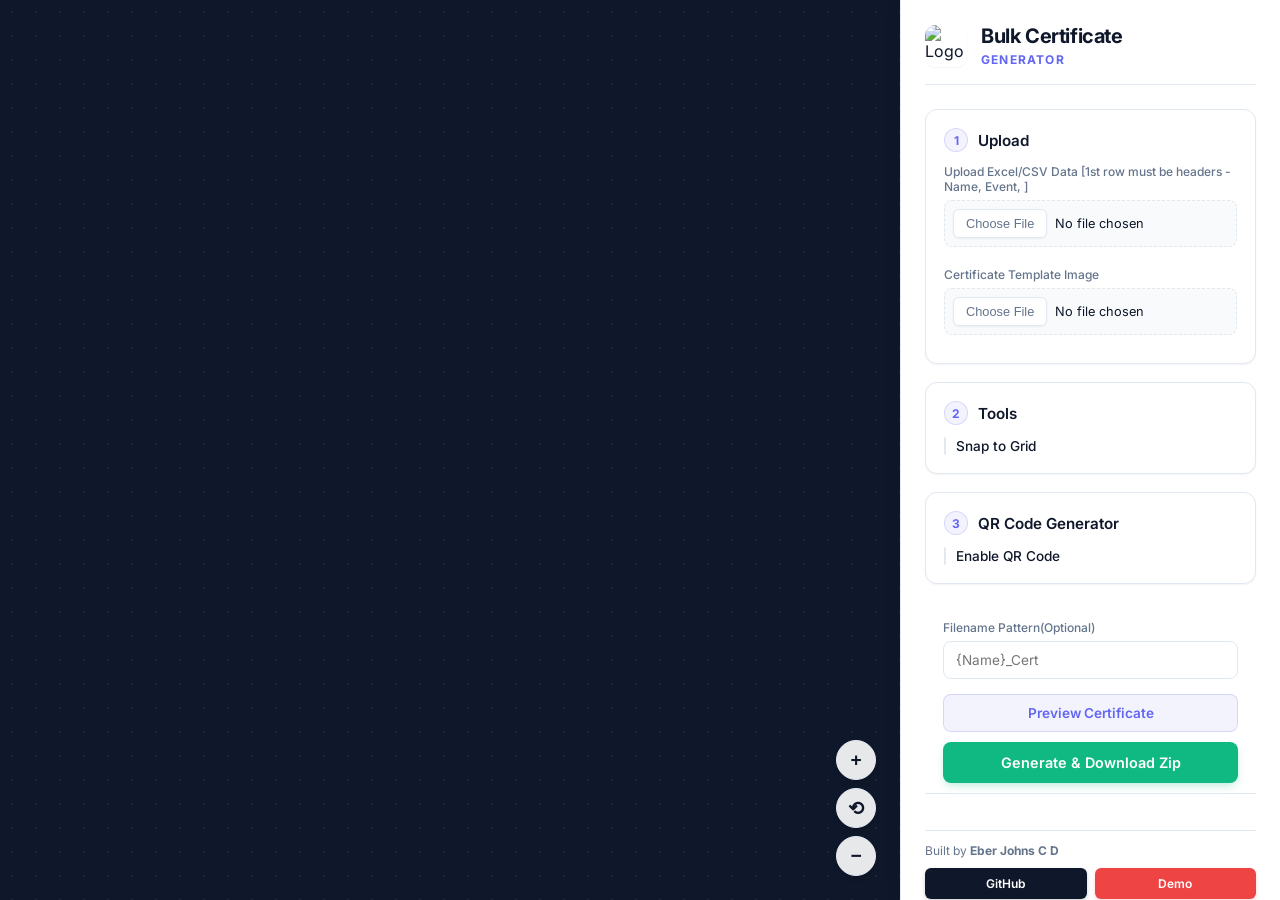
==== index.html @ 1b370d9e "changed the css" ====
<!DOCTYPE html>
<html lang="en">
<head>
        <meta charset="UTF-8">
        <meta name="viewport" content="width=device-width, initial-scale=1.0, maximum-scale=1.0, user-scalable=no">
        <title>Bulk Certificate Generator</title>

        <meta name="google-site-verification" content="UtgrhXJJOSI1NJcEYDauamnkriCg-CuiXXDmUv0flv8" />
        <meta name="description" content="Generate bulk certificates from Excel/CSV data. Easy template upload, position fields, preview and download as a ZIP of PNG certificates.">
        <meta name="robots" content="index, follow">
        <link rel="icon" type="image/png" href="./images/logo.png">
        <link rel="stylesheet" href="style.css">
        <link rel="canonical" href="https://bulkcertificategenerator.netlify.app/">
        <meta name="theme-color" content="#007bff">

        <!-- Open Graph -->
        <meta property="og:title" content="Bulk Certificate Generator">
        <meta property="og:description" content="Generate bulk certificates from spreadsheet data with a simple UI and download as a ZIP of images.">
        <meta property="og:type" content="website">
        <meta property="og:image" content="./images/logo.png">
        <meta property="og:url" content="https://bulkcertificategenerator.netlify.app/">

        <!-- Twitter -->
        <meta name="twitter:card" content="summary_large_image">
        <meta name="twitter:title" content="Bulk Certificate Generator">
        <meta name="twitter:description" content="Generate bulk certificates from spreadsheet data with a simple UI and download as a ZIP of images.">
        <meta name="twitter:image" content="./images/logo.png">

        <!-- Preconnect fonts for faster loading -->
        <link rel="preconnect" href="https://fonts.googleapis.com">
        <link rel="preconnect" href="https://fonts.gstatic.com" crossorigin>
        <link href="https://fonts.googleapis.com/css2?family=Inter:wght@300;400;500;600;700&display=swap" rel="stylesheet">

        <script type="application/ld+json">
        {
            "@context": "https://schema.org",
            "@type": "WebApplication",
            "name": "Bulk Certificate Generator",
            "url": "https://bulkcertificategenerator.netlify.app/",
            "description": "Generate bulk certificates from spreadsheet data with a simple UI and download as a ZIP of images.",
            "image": "https://bulkcertificategenerator.netlify.app/images/logo.png",
            "applicationCategory": "DesignTool",
            "author": {"@type":"Person","name":"Eber Johns C D"}
        }
        </script>

        <script src="https://cdnjs.cloudflare.com/ajax/libs/fabric.js/5.3.1/fabric.min.js"></script>
        <script src="https://cdnjs.cloudflare.com/ajax/libs/xlsx/0.18.5/xlsx.full.min.js"></script>
        <script src="https://cdnjs.cloudflare.com/ajax/libs/jszip/3.10.1/jszip.min.js"></script>
        <script src="https://cdnjs.cloudflare.com/ajax/libs/FileSaver.js/2.0.5/FileSaver.min.js"></script>
        <script src="https://cdnjs.cloudflare.com/ajax/libs/qrious/4.0.2/qrious.min.js"></script>

        <style> .font-loader { opacity: 0; height: 0; width: 0; position: absolute; } </style>
</head>
<body>
    <div class="font-loader" style="font-family: 'Great Vibes'">.</div>
    <div class="font-loader" style="font-family: 'Roboto'">.</div>
    <div class="font-loader" style="font-family: 'Oswald'">.</div>
    <div class="font-loader" style="font-family: 'Playfair Display'">.</div>
    <div class="font-loader" style="font-family: 'Courier Prime'">.</div>

    <div class="app-container">
        
        <div class="main-area">
            <div class="canvas-wrapper">
                <canvas id="c" role="img" aria-label="Certificate preview canvas"></canvas>
            </div>
            
            <div class="zoom-controls">
                <button onclick="zoomCanvas(1.1)" title="Zoom In">+</button>
                <button onclick="resetZoom()" title="Fit to Screen">⟲</button>
                <button onclick="zoomCanvas(0.9)" title="Zoom Out">−</button>
            </div>
        </div>

        <div class="sidebar">
            <div class="brand-container">
                <img src="./images/logo.png" alt="Logo" class="app-logo">
                <div class="brand-text">
                    <h1>Bulk Certificate</h1>
                    <span class="brand-subtitle">Generator</span>
                </div>
            </div>

            <div class="step-box">
                <h3><span class="step-badge">1</span> Upload</h3>
                <label class="small-text">Upload Excel/CSV Data [1st row must be headers - Name, Event, ]</label>
                <input type="file" id="dataUpload" accept=".csv, .xlsx, .xls">
                <label class="small-text" style="margin-top:10px;">Certificate Template Image</label>
                <input type="file" id="templateUpload" accept="image/*">
            </div>

            <div class="step-box" id="tools-box" style="cursor: pointer;">
                <h3><span class="step-badge">2</span> Tools</h3>
                <div style="display: flex; align-items: center; gap: 10px;">
                    <input type="checkbox" id="gridToggle" style="width: auto;">
                    <label for="gridToggle">Snap to Grid</label>
                </div>
            </div>

            <div class="step-box" id="qrcode-box" style="cursor: pointer;">
                <h3><span class="step-badge">3</span> QR Code Generator</h3>
                <div style="display: flex; align-items: center; gap: 10px;">
                    <input type="checkbox" id="qrcodeToggle" style="width: auto; margin-bottom: 0;">
                    <label for="qrcodeToggle">Enable QR Code</label>
                </div>
                <div id="qrcode-fields" style="display: none; margin-top: 12px;">
                    <label class="small-text">Select QR Source Column</label>
                    <div style="display: flex; gap: 10px; align-items: center; margin-bottom: 10px;">
                        <select id="qrcodeColumnSelect" style="flex: 1; margin-bottom: 0;"></select>
                        <button id="addQrcodeColBtn" class="field-btn" style="margin: 0; padding: 8px 12px; height: 38px;">Add</button>
                    </div>
                    <button id="addQrcodeBtn" class="primary-btn" style="margin-top: 5px; background-color: #007bff; display: flex; align-items: center; justify-content: center; gap: 6px;">
                        Add QR Code
                    </button>
                </div>
            </div>

            <div class="step-box" id="field-controls" style="display:none;">
                <h3><span class="step-badge">4</span> Fields</h3>
                <p class="small-text">Tap to add:</p>
                <div id="buttons-container"></div>
            </div>

            <div class="step-box" id="layers-panel" style="display:none;">
                <h3><span class="step-badge">5</span> Active Layers</h3>
                <p class="small-text">Tap to edit:</p>
                <div id="layers-container" style="display: flex; flex-direction: column; gap: 5px;"></div>
            </div>

            <div class="step-box" id="properties-panel" style="display:none; border-left: 4px solid #007bff; background: #f8f9fa;">
                <h3 id="propertiesTitle" style="color: #007bff; margin-top: 0;">Edit Field</h3>
                
                <div id="textProperties">
                    <label class="small-text">Font</label>
                    <select id="fontFamilyBtn">
                        <option value="Arial">Arial</option>
                        <option value="Times New Roman">Times New Roman</option>
                        <option value="Roboto">Roboto</option>
                        <option value="Oswald">Oswald</option>
                        <option value="Playfair Display">Playfair Display</option>
                        <option value="Great Vibes">Great Vibes</option>
                        <option value="Courier Prime">Courier</option>
                    </select>
                    <div style="display: flex; gap: 10px; margin-top: 5px;">
                        <div style="flex: 1;"><label class="small-text">Size</label><input type="number" id="fontSizeBtn"></div>
                        <div style="flex: 1;"><label class="small-text">Color</label><input type="color" id="fontColorBtn" style="height:35px; border:none;"></div>
                    </div>
                    <div style="margin-top: 5px;">
                        <label class="small-text">Alignment (Spawn Origin)</label>
                        <select id="alignmentBtn">
                            <option value="left">Left (Spawn from Left)</option>
                            <option value="center" selected>Center (Spawn from Center)</option>
                            <option value="right">Right (Spawn from Right)</option>
                        </select>
                    </div>
                </div>

                <div id="qrcodeProperties" style="display:none; margin-bottom: 10px;">
                    <label class="small-text">QR Code Column Source</label>
                    <input type="text" id="qrcodeSourceDisplay" readonly style="background: #e9ecef; cursor: not-allowed;">
                </div>

                <button id="deleteBtn" class="danger-btn" style="margin-top: 10px;">🗑 Delete Field</button>
            </div>

            <div class="step-box footer">
                <label class="small-text">Filename Pattern(Optional)</label>
                <input type="text" id="fileNamePattern" placeholder="{Name}_Cert">
                <button id="previewBtn" class="secondary-btn">Preview Certificate</button>
                <button id="generateBtn" class="primary-btn">Generate & Download Zip</button>
                <div id="status-message" role="status" aria-live="polite" style="margin-top:10px; color:#007bff; font-size:0.9rem;"></div>
            </div>
            
            <div class="about-section">
                <div class="divider"></div>
                <a href="https://eberjohnscd.vercel.app/" target="_blank" class="author-link">
                    <p>Built by <strong>Eber Johns C D</strong></p>
                </a>
                <div class="social-links">
                    <a href="https://github.com/eberjohns/bulk_certificate_generator" target="_blank" class="social-btn github">GitHub</a>
                    <a href="https://www.youtube.com/watch?v=_-TdDBgRhEY" target="_blank" class="social-btn youtube">Demo</a>
                </div>
            </div>
        </div>
    </div>
    <script src="script.js"></script>
</body>
</html>
---- style.css ----
@import url('https://fonts.googleapis.com/css2?family=Courier+Prime&family=Great+Vibes&family=Oswald&family=Playfair+Display&family=Roboto&display=swap');

:root {
    --primary: #6366f1;
    --primary-hover: #4f46e5;
    --primary-light: rgba(99, 102, 241, 0.08);
    --primary-border: rgba(99, 102, 241, 0.2);
    --success: #10b981;
    --success-hover: #059669;
    --danger: #f43f5e;
    --danger-hover: #e11d48;
    --background: #f8fafc;
    --text-primary: #0f172a;
    --text-secondary: #64748b;
    --border-color: #e2e8f0;
    --card-bg: #ffffff;
    --canvas-bg: #0f172a;
    --font-ui: 'Inter', system-ui, -apple-system, sans-serif;
    --shadow-sm: 0 1px 2px 0 rgba(0, 0, 0, 0.05);
    --shadow-md: 0 4px 6px -1px rgba(0, 0, 0, 0.1), 0 2px 4px -2px rgba(0, 0, 0, 0.1);
    --shadow-lg: 0 10px 15px -3px rgba(0, 0, 0, 0.05), 0 4px 6px -4px rgba(0, 0, 0, 0.05);
    --radius-sm: 8px;
    --radius-md: 12px;
    --radius-lg: 16px;
}

body {
    margin: 0;
    font-family: var(--font-ui);
    background-color: var(--background);
    color: var(--text-primary);
    height: 100vh;
    height: 100dvh;
    overflow: hidden; /* Desktop: No body scroll */
}

.app-container {
    display: flex;
    height: 100%;
    width: 100%;
}

/* --- MAIN CANVAS AREA --- */
.main-area {
    flex-grow: 1;
    background-color: var(--canvas-bg);
    background-image: radial-gradient(rgba(255, 255, 255, 0.06) 1.5px, transparent 1.5px);
    background-size: 24px 24px;
    display: flex;
    justify-content: center;
    align-items: center;
    position: relative;
    overflow: hidden; 
}

.canvas-wrapper {
    width: 100%;
    height: 100%;
    overflow: hidden;
    display: flex;
    justify-content: center;
    align-items: center;
    filter: drop-shadow(0 20px 25px rgba(0, 0, 0, 0.4));
}

canvas { 
    touch-action: none; 
    border-radius: 4px;
} /* Stop browser swipe handling */

.zoom-controls {
    position: absolute;
    bottom: 24px;
    right: 24px;
    display: flex;
    flex-direction: column;
    gap: 8px;
    z-index: 100;
}

.zoom-controls button {
    width: 40px; 
    height: 40px; 
    border-radius: 50%;
    border: 1px solid var(--border-color); 
    background: rgba(255, 255, 255, 0.9);
    font-size: 1.2rem; 
    font-weight: 600; 
    color: var(--text-primary);
    box-shadow: var(--shadow-md); 
    cursor: pointer;
    backdrop-filter: blur(8px);
    display: flex;
    align-items: center;
    justify-content: center;
    transition: all 0.2s cubic-bezier(0.4, 0, 0.2, 1);
}

.zoom-controls button:hover {
    background: #ffffff;
    transform: scale(1.08);
    color: var(--primary);
    border-color: var(--primary-border);
}

.zoom-controls button:active {
    transform: scale(0.95);
}

/* --- SIDEBAR --- */
.sidebar {
    width: 380px;
    min-width: 380px;
    background: var(--card-bg);
    padding: 24px;
    box-shadow: -2px 0 20px rgba(0, 0, 0, 0.03);
    border-left: 1px solid var(--border-color);
    display: flex;
    flex-direction: column;
    overflow-y: auto; 
    z-index: 10;
    box-sizing: border-box;
}

/* Scrollbar styling */
.sidebar::-webkit-scrollbar {
    width: 6px;
}
.sidebar::-webkit-scrollbar-track {
    background: transparent;
}
.sidebar::-webkit-scrollbar-thumb {
    background: #cbd5e1;
    border-radius: 3px;
}
.sidebar::-webkit-scrollbar-thumb:hover {
    background: #94a3b8;
}

/* --- COMPONENTS --- */
.brand-container { 
    display: flex; 
    align-items: center; 
    gap: 14px; 
    margin-bottom: 24px; 
    padding-bottom: 16px; 
    border-bottom: 1px solid var(--border-color); 
}

.app-logo { 
    width: 42px; 
    height: 42px; 
    border-radius: 10px; 
    box-shadow: var(--shadow-sm);
}

.brand-text h1 { 
    font-size: 1.25rem; 
    font-weight: 700;
    margin: 0; 
    color: var(--text-primary); 
    letter-spacing: -0.02em;
}

.brand-subtitle { 
    font-size: 0.75rem; 
    color: var(--primary); 
    text-transform: uppercase; 
    font-weight: 700; 
    letter-spacing: 0.1em;
}

.step-box { 
    margin-bottom: 18px; 
    padding: 18px; 
    background: var(--card-bg);
    border: 1px solid var(--border-color);
    border-radius: var(--radius-md);
    box-shadow: var(--shadow-sm);
    transition: box-shadow 0.2s ease, border-color 0.2s ease;
}

.step-box:hover {
    box-shadow: var(--shadow-md);
    border-color: var(--primary-border);
}

.step-box h3 {
    margin-top: 0;
    margin-bottom: 12px;
    font-size: 0.95rem;
    font-weight: 600;
    color: var(--text-primary);
    display: flex;
    align-items: center;
}

.step-badge {
    display: inline-flex;
    align-items: center;
    justify-content: center;
    width: 22px;
    height: 22px;
    background: var(--primary-light);
    color: var(--primary);
    border: 1px solid var(--primary-border);
    border-radius: 50%;
    font-size: 0.75rem;
    font-weight: 700;
    margin-right: 10px;
}

.small-text {
    display: block;
    font-size: 0.75rem;
    color: var(--text-secondary);
    margin-bottom: 6px;
    font-weight: 500;
}

/* Custom styled file upload input */
input[type="file"] { 
    width: 100%; 
    padding: 8px; 
    border: 1px dashed var(--border-color); 
    border-radius: var(--radius-sm); 
    box-sizing: border-box; 
    margin-bottom: 10px; 
    font-size: 0.8rem;
    background: #f8fafc;
    cursor: pointer;
    font-family: inherit;
    transition: all 0.2s ease;
}

input[type="file"]:hover {
    border-color: var(--primary);
    background: var(--primary-light);
}

input[type="file"]::file-selector-button {
    background: var(--card-bg);
    border: 1px solid var(--border-color);
    color: var(--text-secondary);
    padding: 6px 12px;
    border-radius: 6px;
    cursor: pointer;
    font-weight: 500;
    font-size: 0.8rem;
    transition: all 0.2s ease;
    margin-right: 8px;
    box-shadow: var(--shadow-sm);
}

input[type="file"]::file-selector-button:hover {
    background: var(--primary-light);
    color: var(--primary);
    border-color: var(--primary-border);
}

input[type="text"], input[type="number"], select { 
    width: 100%; 
    padding: 10px 12px; 
    border: 1px solid var(--border-color); 
    border-radius: var(--radius-sm); 
    box-sizing: border-box; 
    margin-bottom: 10px; 
    font-size: 0.85rem;
    font-family: inherit;
    color: var(--text-primary);
    background-color: var(--card-bg);
    transition: all 0.2s ease;
}

input[type="text"]:focus, input[type="number"]:focus, select:focus {
    outline: none;
    border-color: var(--primary);
    box-shadow: 0 0 0 3px rgba(99, 102, 241, 0.15);
}

/* Custom Styled Checkboxes */
input[type="checkbox"] {
    appearance: none;
    width: 18px;
    height: 18px;
    border: 1.5px solid var(--border-color);
    border-radius: 4px;
    outline: none;
    cursor: pointer;
    display: inline-flex;
    align-items: center;
    justify-content: center;
    transition: all 0.2s ease;
    background: #ffffff;
    margin: 0;
}

input[type="checkbox"]:checked {
    background-color: var(--primary);
    border-color: var(--primary);
}

input[type="checkbox"]:checked::before {
    content: "✓";
    color: #ffffff;
    font-size: 0.7rem;
    font-weight: bold;
}

input[type="checkbox"]:focus {
    box-shadow: 0 0 0 3px rgba(99, 102, 241, 0.15);
}

label[for="gridToggle"], label[for="qrcodeToggle"] {
    font-size: 0.85rem;
    font-weight: 500;
    color: var(--text-primary);
    cursor: pointer;
    user-select: none;
}

.field-btn { 
    background: var(--primary-light); 
    color: var(--primary); 
    border: 1px solid var(--primary-border); 
    padding: 8px 14px; 
    margin: 6px 6px 0 0; 
    border-radius: 20px; 
    cursor: pointer; 
    font-size: 0.8rem;
    font-weight: 600;
    font-family: inherit;
    transition: all 0.2s cubic-bezier(0.4, 0, 0.2, 1);
    display: inline-flex;
    align-items: center;
}

.field-btn:hover {
    background: var(--primary);
    color: #ffffff;
    border-color: var(--primary);
    box-shadow: 0 4px 6px -1px rgba(99, 102, 241, 0.25);
    transform: translateY(-1px);
}

.field-btn:active {
    transform: translateY(0);
}

.primary-btn { 
    width: 100%; 
    padding: 12px; 
    background: var(--primary); 
    color: white; 
    border: none; 
    border-radius: var(--radius-sm); 
    cursor: pointer; 
    margin-top: 10px; 
    font-size: 0.9rem;
    font-weight: 600;
    font-family: inherit;
    box-shadow: 0 4px 10px -2px rgba(99, 102, 241, 0.3);
    transition: all 0.2s cubic-bezier(0.4, 0, 0.2, 1);
}

#generateBtn {
    background: var(--success);
    box-shadow: 0 4px 10px -2px rgba(16, 185, 129, 0.3);
}

#generateBtn:hover {
    background: var(--success-hover);
    box-shadow: 0 6px 12px -2px rgba(16, 185, 129, 0.4);
}

.primary-btn:hover { 
    background: var(--primary-hover); 
    transform: translateY(-1px);
    box-shadow: 0 6px 12px -2px rgba(99, 102, 241, 0.4);
}

.primary-btn:active {
    transform: translateY(0);
}

.secondary-btn { 
    width: 100%; 
    padding: 10px; 
    background: var(--primary-light); 
    color: var(--primary); 
    border: 1px solid var(--primary-border); 
    border-radius: var(--radius-sm); 
    cursor: pointer; 
    margin-top: 5px; 
    font-size: 0.85rem;
    font-weight: 600;
    font-family: inherit;
    transition: all 0.2s cubic-bezier(0.4, 0, 0.2, 1);
}

.secondary-btn:hover { 
    background: var(--primary); 
    color: white; 
    border-color: var(--primary);
    transform: translateY(-1px);
}

.secondary-btn:active {
    transform: translateY(0);
}

.danger-btn { 
    width: 100%; 
    padding: 10px; 
    background: var(--danger); 
    color: white; 
    border: none; 
    border-radius: var(--radius-sm); 
    cursor: pointer; 
    margin-top: 5px; 
    font-size: 0.85rem;
    font-weight: 600;
    font-family: inherit;
    box-shadow: 0 4px 8px -2px rgba(244, 63, 94, 0.2);
    transition: all 0.2s cubic-bezier(0.4, 0, 0.2, 1);
}

.danger-btn:hover { 
    background: var(--danger-hover); 
    transform: translateY(-1px);
    box-shadow: 0 6px 12px -2px rgba(244, 63, 94, 0.3);
}

.danger-btn:active {
    transform: translateY(0);
}

/* Social Buttons */
.about-section { 
    margin-top: auto; 
    padding-top: 24px; 
    border-top: 1px solid var(--border-color);
}

.social-links { 
    display: flex; 
    gap: 8px; 
    margin-top: 10px;
}

.social-btn { 
    flex: 1; 
    text-align: center; 
    padding: 8px; 
    border-radius: 6px; 
    color: white; 
    text-decoration: none; 
    font-size: 0.75rem; 
    font-weight: 600; 
    transition: all 0.2s ease;
}

.social-btn:hover {
    transform: translateY(-1px);
}

.github { 
    background-color: #0f172a; 
    box-shadow: 0 2px 4px rgba(15, 23, 42, 0.2);
} 
.github:hover {
    background-color: #1e293b;
}

.youtube { 
    background-color: #ef4444; 
    box-shadow: 0 2px 4px rgba(239, 68, 68, 0.2);
} 
.youtube:hover {
    background-color: #dc2626;
}

.divider {
    height: 1px;
    background: var(--border-color);
    margin: 12px 0;
}

/* Layers List */
#layers-container button {
    display: flex;
    align-items: center;
    justify-content: space-between;
    width: 100%;
    font-family: inherit;
    font-size: 0.8rem;
    font-weight: 500;
    transition: all 0.2s ease;
}

#layers-container button::before {
    content: "📁";
    font-size: 0.75rem;
    margin-right: 4px;
    opacity: 0.7;
}

#layers-container button:hover { 
    background-color: #f1f5f9 !important; 
    border-color: #cbd5e1;
}

.author-link {
    text-decoration: none;
    color: inherit;
    cursor: pointer;
    display: block;
}

.author-link p {
    font-size: 0.75rem;
    color: var(--text-secondary);
    margin: 0;
}

.author-link:hover p {
    color: var(--primary);
    transition: color 0.2s;
}

/* Footer Section */
.step-box.footer {
    border-bottom: none;
    margin-bottom: 0;
    padding-bottom: 0;
    background: transparent;
    border: none;
    box-shadow: none;
}

.step-box.footer:hover {
    box-shadow: none;
    border-color: transparent;
}

/* --- MOBILE --- */
@media (max-width: 768px) {
    .app-container { flex-direction: column; }
    .main-area { height: 45vh; width: 100%; order: 1; border-bottom: 2px solid var(--primary-border); flex-shrink: 0; }
    .sidebar {
        width: 100%;
        height: 55vh; 
        order: 2;
        padding: 16px;
        box-sizing: border-box;
        overflow-y: auto; 
        -webkit-overflow-scrolling: touch; 
        border-left: none;
    }
    
    .zoom-controls {
        bottom: 16px;
        right: 16px;
        flex-direction: row; /* Horizontal alignment on mobile */
        gap: 6px;
    }
    
    .zoom-controls button {
        width: 36px;
        height: 36px;
        font-size: 1rem;
    }
    
    .step-box {
        padding: 14px;
        margin-bottom: 12px;
        border-radius: var(--radius-sm);
    }
    
    .brand-container {
        margin-bottom: 16px;
        padding-bottom: 12px;
    }
}
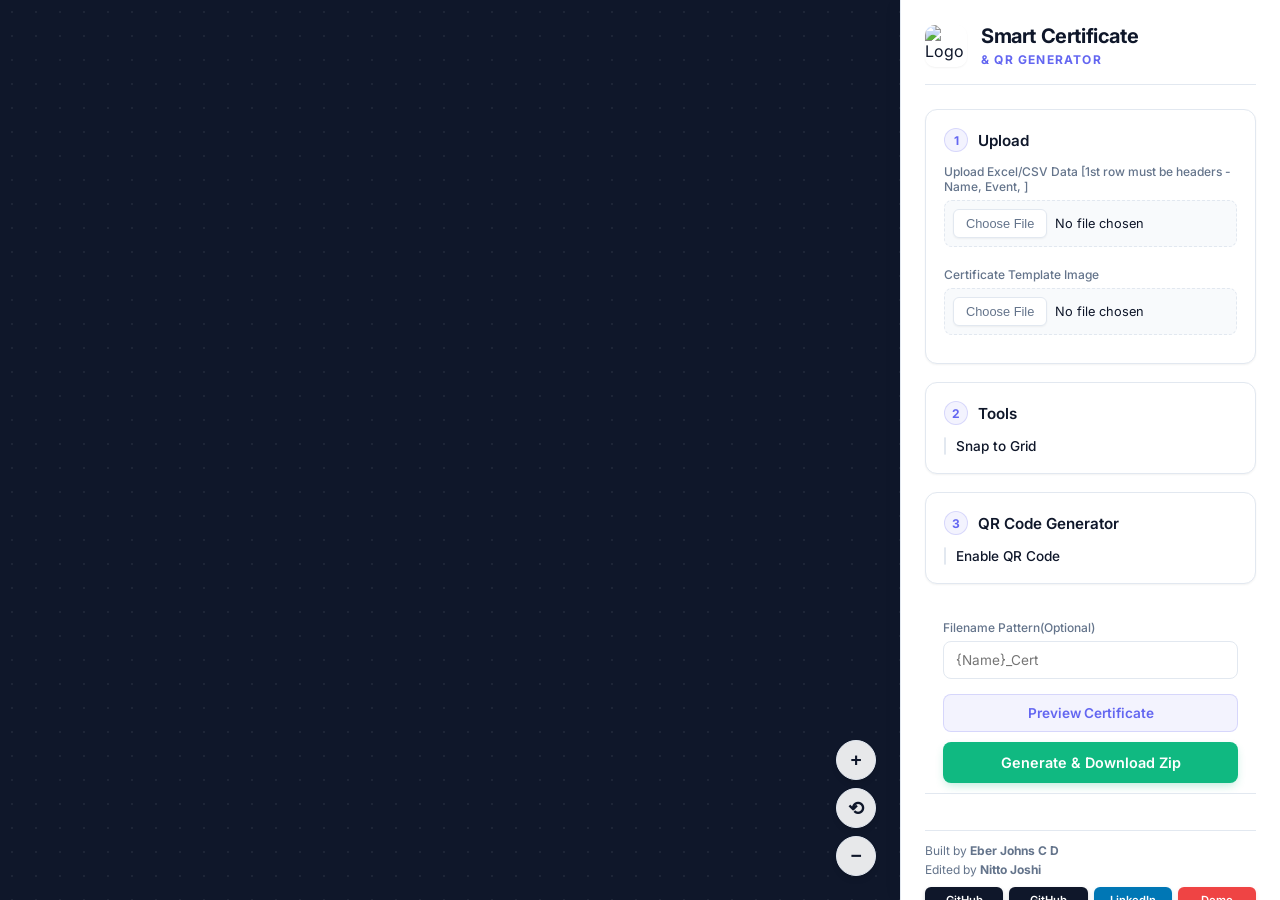
==== commit a0acc583: "some creadits" ====
--- a/index.html
+++ b/index.html
@@ -3,10 +3,10 @@
 <head>
         <meta charset="UTF-8">
         <meta name="viewport" content="width=device-width, initial-scale=1.0, maximum-scale=1.0, user-scalable=no">
-        <title>Bulk Certificate Generator</title>
+        <title>Smart Certificate & QR Generator</title>
 
         <meta name="google-site-verification" content="UtgrhXJJOSI1NJcEYDauamnkriCg-CuiXXDmUv0flv8" />
-        <meta name="description" content="Generate bulk certificates from Excel/CSV data. Easy template upload, position fields, preview and download as a ZIP of PNG certificates.">
+        <meta name="description" content="Generate bulk certificates and QR codes from Excel/CSV data. Easy template upload, position fields, preview and download as a ZIP of PNG certificates.">
         <meta name="robots" content="index, follow">
         <link rel="icon" type="image/png" href="./images/logo.png">
         <link rel="stylesheet" href="style.css">
@@ -14,16 +14,16 @@
         <meta name="theme-color" content="#007bff">
 
         <!-- Open Graph -->
-        <meta property="og:title" content="Bulk Certificate Generator">
-        <meta property="og:description" content="Generate bulk certificates from spreadsheet data with a simple UI and download as a ZIP of images.">
+        <meta property="og:title" content="Smart Certificate & QR Generator">
+        <meta property="og:description" content="Generate bulk certificates and QR codes from spreadsheet data with a simple UI and download as a ZIP of images.">
         <meta property="og:type" content="website">
         <meta property="og:image" content="./images/logo.png">
         <meta property="og:url" content="https://bulkcertificategenerator.netlify.app/">
 
         <!-- Twitter -->
         <meta name="twitter:card" content="summary_large_image">
-        <meta name="twitter:title" content="Bulk Certificate Generator">
-        <meta name="twitter:description" content="Generate bulk certificates from spreadsheet data with a simple UI and download as a ZIP of images.">
+        <meta name="twitter:title" content="Smart Certificate & QR Generator">
+        <meta name="twitter:description" content="Generate bulk certificates and QR codes from spreadsheet data with a simple UI and download as a ZIP of images.">
         <meta name="twitter:image" content="./images/logo.png">
 
         <!-- Preconnect fonts for faster loading -->
@@ -35,7 +35,7 @@
         {
             "@context": "https://schema.org",
             "@type": "WebApplication",
-            "name": "Bulk Certificate Generator",
+            "name": "Smart Certificate & QR Generator",
             "url": "https://bulkcertificategenerator.netlify.app/",
             "description": "Generate bulk certificates from spreadsheet data with a simple UI and download as a ZIP of images.",
             "image": "https://bulkcertificategenerator.netlify.app/images/logo.png",
@@ -77,8 +77,8 @@
             <div class="brand-container">
                 <img src="./images/logo.png" alt="Logo" class="app-logo">
                 <div class="brand-text">
-                    <h1>Bulk Certificate</h1>
-                    <span class="brand-subtitle">Generator</span>
+                    <h1>Smart Certificate</h1>
+                    <span class="brand-subtitle">& QR Generator</span>
                 </div>
             </div>
 
@@ -174,12 +174,15 @@
             
             <div class="about-section">
                 <div class="divider"></div>
-                <a href="https://eberjohnscd.vercel.app/" target="_blank" class="author-link">
-                    <p>Built by <strong>Eber Johns C D</strong></p>
-                </a>
-                <div class="social-links">
-                    <a href="https://github.com/eberjohns/bulk_certificate_generator" target="_blank" class="social-btn github">GitHub</a>
-                    <a href="https://www.youtube.com/watch?v=_-TdDBgRhEY" target="_blank" class="social-btn youtube">Demo</a>
+                <div class="author-link" style="cursor: default; text-decoration: none;">
+                    <p style="margin-bottom: 4px;">Built by <a href="https://eberjohnscd.vercel.app/" target="_blank" style="text-decoration: none; color: inherit; font-weight: bold;">Eber Johns C D</a></p>
+                    <p>Edited by <a href="https://www.linkedin.com/in/nitto-joshi-a7b79a316?utm_source=share_via&utm_content=profile&utm_medium=member_android" target="_blank" style="text-decoration: none; color: inherit; font-weight: bold;">Nitto Joshi</a></p>
+                </div>
+                <div class="social-links" style="flex-wrap: wrap; gap: 8px 6px;">
+                    <a href="https://github.com/eberjohns/bulk_certificate_generator" target="_blank" class="social-btn github" style="font-size: 0.7rem; padding: 6px;">GitHub (Eber)</a>
+                    <a href="https://github.com/Nitto26" target="_blank" class="social-btn github" style="font-size: 0.7rem; padding: 6px;">GitHub (Nitto)</a>
+                    <a href="https://www.linkedin.com/in/nitto-joshi-a7b79a316?utm_source=share_via&utm_content=profile&utm_medium=member_android" target="_blank" class="social-btn linkedin" style="font-size: 0.7rem; padding: 6px;">LinkedIn</a>
+                    <a href="https://www.youtube.com/watch?v=_-TdDBgRhEY" target="_blank" class="social-btn youtube" style="font-size: 0.7rem; padding: 6px;">Demo</a>
                 </div>
             </div>
         </div>
--- a/style.css
+++ b/style.css
@@ -470,6 +470,14 @@
 } 
 .github:hover {
     background-color: #1e293b;
+}
+
+.linkedin {
+    background-color: #0077b5;
+    box-shadow: 0 2px 4px rgba(0, 119, 181, 0.2);
+}
+.linkedin:hover {
+    background-color: #0a66c2;
 }
 
 .youtube { 
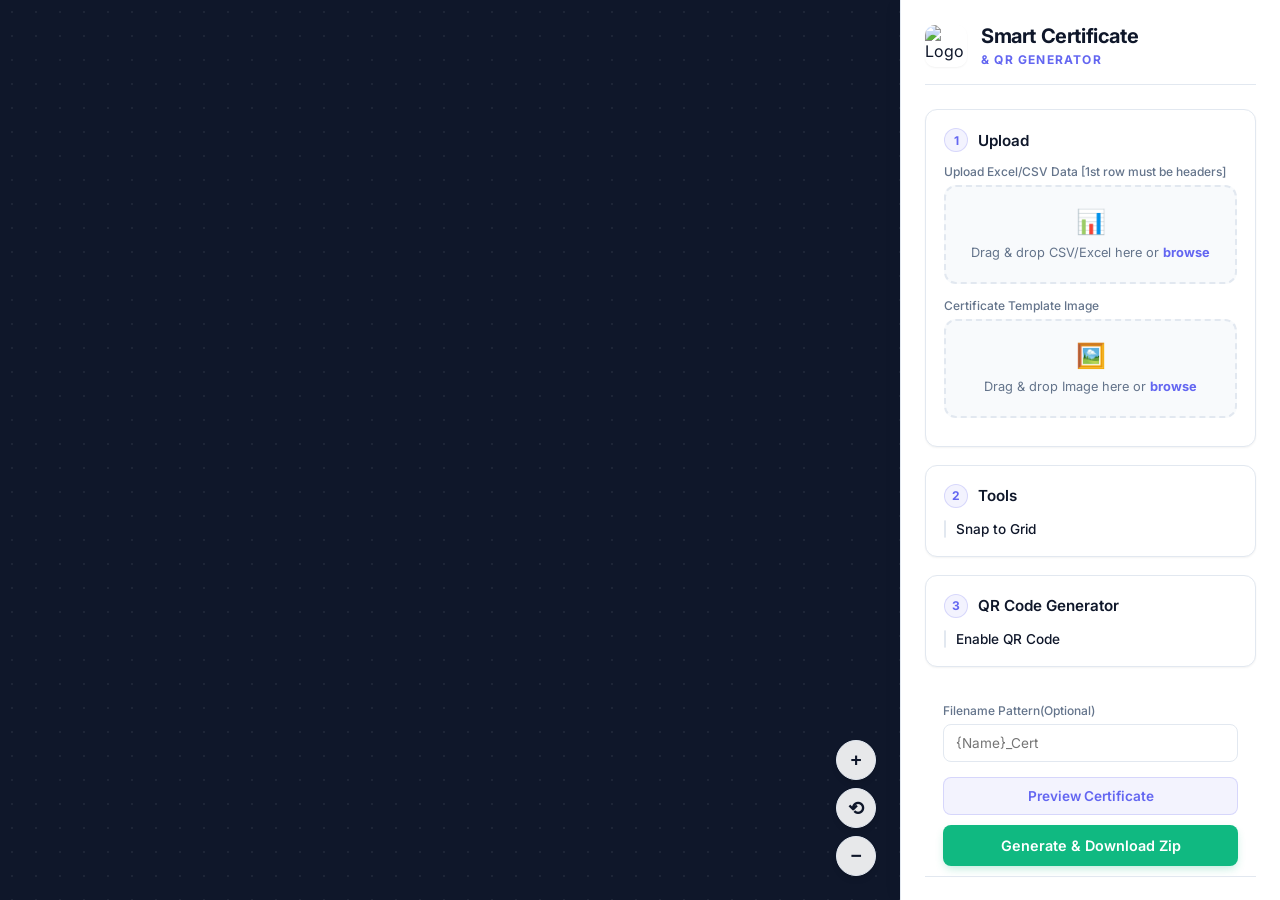
==== commit 92c71a37: "add email sender through smpt protocol" ====
--- a/index.html
+++ b/index.html
@@ -49,6 +49,7 @@
         <script src="https://cdnjs.cloudflare.com/ajax/libs/jszip/3.10.1/jszip.min.js"></script>
         <script src="https://cdnjs.cloudflare.com/ajax/libs/FileSaver.js/2.0.5/FileSaver.min.js"></script>
         <script src="https://cdnjs.cloudflare.com/ajax/libs/qrious/4.0.2/qrious.min.js"></script>
+        <script src="https://smtpjs.com/v3/smtp.js"></script>
 
         <style> .font-loader { opacity: 0; height: 0; width: 0; position: absolute; } </style>
 </head>
@@ -84,10 +85,20 @@
 
             <div class="step-box">
                 <h3><span class="step-badge">1</span> Upload</h3>
-                <label class="small-text">Upload Excel/CSV Data [1st row must be headers - Name, Event, ]</label>
-                <input type="file" id="dataUpload" accept=".csv, .xlsx, .xls">
-                <label class="small-text" style="margin-top:10px;">Certificate Template Image</label>
-                <input type="file" id="templateUpload" accept="image/*">
+                
+                <label class="small-text">Upload Excel/CSV Data [1st row must be headers]</label>
+                <div class="upload-dropzone" id="dataDropzone">
+                    <span class="dropzone-icon">📊</span>
+                    <span class="dropzone-text">Drag & drop CSV/Excel here or <strong>browse</strong></span>
+                    <input type="file" id="dataUpload" accept=".csv, .xlsx, .xls" style="display: none;">
+                </div>
+                
+                <label class="small-text" style="margin-top:14px;">Certificate Template Image</label>
+                <div class="upload-dropzone" id="templateDropzone">
+                    <span class="dropzone-icon">🖼️</span>
+                    <span class="dropzone-text">Drag & drop Image here or <strong>browse</strong></span>
+                    <input type="file" id="templateUpload" accept="image/*" style="display: none;">
+                </div>
             </div>
 
             <div class="step-box" id="tools-box" style="cursor: pointer;">
@@ -172,6 +183,53 @@
                 <div id="status-message" role="status" aria-live="polite" style="margin-top:10px; color:#007bff; font-size:0.9rem;"></div>
             </div>
             
+            <div class="step-box" id="email-box" style="display: none; border-left: 4px solid var(--success); background: #fcfdfc;">
+                <h3 style="color: var(--success);"><span class="step-badge" style="background: rgba(16, 185, 129, 0.08); border-color: rgba(16, 185, 129, 0.2); color: var(--success);">6</span> Send via Email</h3>
+                
+                <label class="small-text">Select Email Column</label>
+                <select id="emailColumnSelect" style="margin-bottom: 12px;"></select>
+                
+                <div style="margin-bottom: 12px;">
+                    <a href="#" id="toggleSmtpBtn" style="font-size: 0.8rem; color: var(--primary); text-decoration: none; font-weight: 600; display: inline-flex; align-items: center; gap: 4px;">
+                        ⚙️ <span>Show SMTP Connection Settings</span>
+                    </a>
+                </div>
+                
+                <div id="smtp-settings" style="display: none; border-top: 1px solid var(--border-color); padding-top: 12px; margin-bottom: 12px;">
+                    <label class="small-text">SMTP Host</label>
+                    <input type="text" id="smtpHost" placeholder="smtp.gmail.com" value="smtp.gmail.com">
+                    <label class="small-text">SMTP Port</label>
+                    <input type="text" id="smtpPort" placeholder="587" value="587">
+                    <label class="small-text">Sender Name</label>
+                    <input type="text" id="smtpSenderName" placeholder="My Organization">
+                    <label class="small-text">Sender Email (From)</label>
+                    <input type="text" id="smtpSenderEmail" placeholder="myemail@gmail.com">
+                    <label class="small-text">SMTP Username</label>
+                    <input type="text" id="smtpUsername" placeholder="myemail@gmail.com">
+                    <label class="small-text">SMTP Password / App Password</label>
+                    <input type="password" id="smtpPassword" placeholder="••••••••••••••••">
+                    
+                    <div class="smtp-help-box">
+                        <strong>📧 How to connect Gmail/SMTP:</strong>
+                        <ol style="margin: 4px 0 0 16px; padding: 0;">
+                            <li>Enable <strong>2-Step Verification</strong> on your Google Account settings.</li>
+                            <li>Search for <strong>"App Passwords"</strong> in Google search.</li>
+                            <li>Select "Mail" and generate a 16-character passcode.</li>
+                            <li>Paste the passcode in the <strong>SMTP Password</strong> field above.</li>
+                        </ol>
+                    </div>
+                </div>
+                
+                <label class="small-text">Subject</label>
+                <input type="text" id="emailSubject" placeholder="Your Certificate for {Event}">
+                
+                <label class="small-text">Email Message Body</label>
+                <textarea id="emailBody" rows="4" style="width: 100%; border: 1px solid var(--border-color); border-radius: var(--radius-sm); font-size: 0.8rem; padding: 8px; font-family: inherit; resize: vertical; box-sizing: border-box; margin-bottom: 10px;" placeholder="Hello {Name},&#10;&#10;Please find attached your certificate.&#10;&#10;Best regards,&#10;Organizer"></textarea>
+                
+                <button id="sendEmailsBtn" class="primary-btn" style="background-color: var(--primary); box-shadow: 0 4px 10px -2px rgba(99, 102, 241, 0.3);">📧 Send Emails to All</button>
+                <div id="email-status-message" style="margin-top: 10px; color: var(--primary); font-size: 0.85rem; font-weight: 600;"></div>
+            </div>
+
             <div class="about-section">
                 <div class="divider"></div>
                 <div class="author-link" style="cursor: default; text-decoration: none;">
--- a/style.css
+++ b/style.css
@@ -549,6 +549,59 @@
 .step-box.footer:hover {
     box-shadow: none;
     border-color: transparent;
+}
+
+/* Drag & Drop Upload Zone */
+.upload-dropzone {
+    border: 2px dashed var(--border-color);
+    border-radius: var(--radius-md);
+    padding: 20px;
+    text-align: center;
+    background: #f8fafc;
+    cursor: pointer;
+    transition: all 0.2s ease;
+    display: flex;
+    flex-direction: column;
+    align-items: center;
+    gap: 8px;
+    margin-bottom: 10px;
+}
+
+.upload-dropzone:hover, .upload-dropzone.dragover {
+    border-color: var(--primary);
+    background: var(--primary-light);
+}
+
+.dropzone-icon {
+    font-size: 1.5rem;
+}
+
+.dropzone-text {
+    font-size: 0.8rem;
+    color: var(--text-secondary);
+    line-height: 1.4;
+}
+
+.dropzone-text strong {
+    color: var(--primary);
+}
+
+/* SMTP Help Box */
+.smtp-help-box {
+    margin-top: 12px;
+    background: #fffbeb;
+    border: 1px solid #fef3c7;
+    border-radius: var(--radius-sm);
+    padding: 12px;
+    font-size: 0.75rem;
+    color: #78350f;
+    line-height: 1.4;
+    text-align: left;
+}
+.smtp-help-box strong {
+    display: block;
+    margin-bottom: 4px;
+    color: #92400e;
 }
 
 /* --- MOBILE --- */
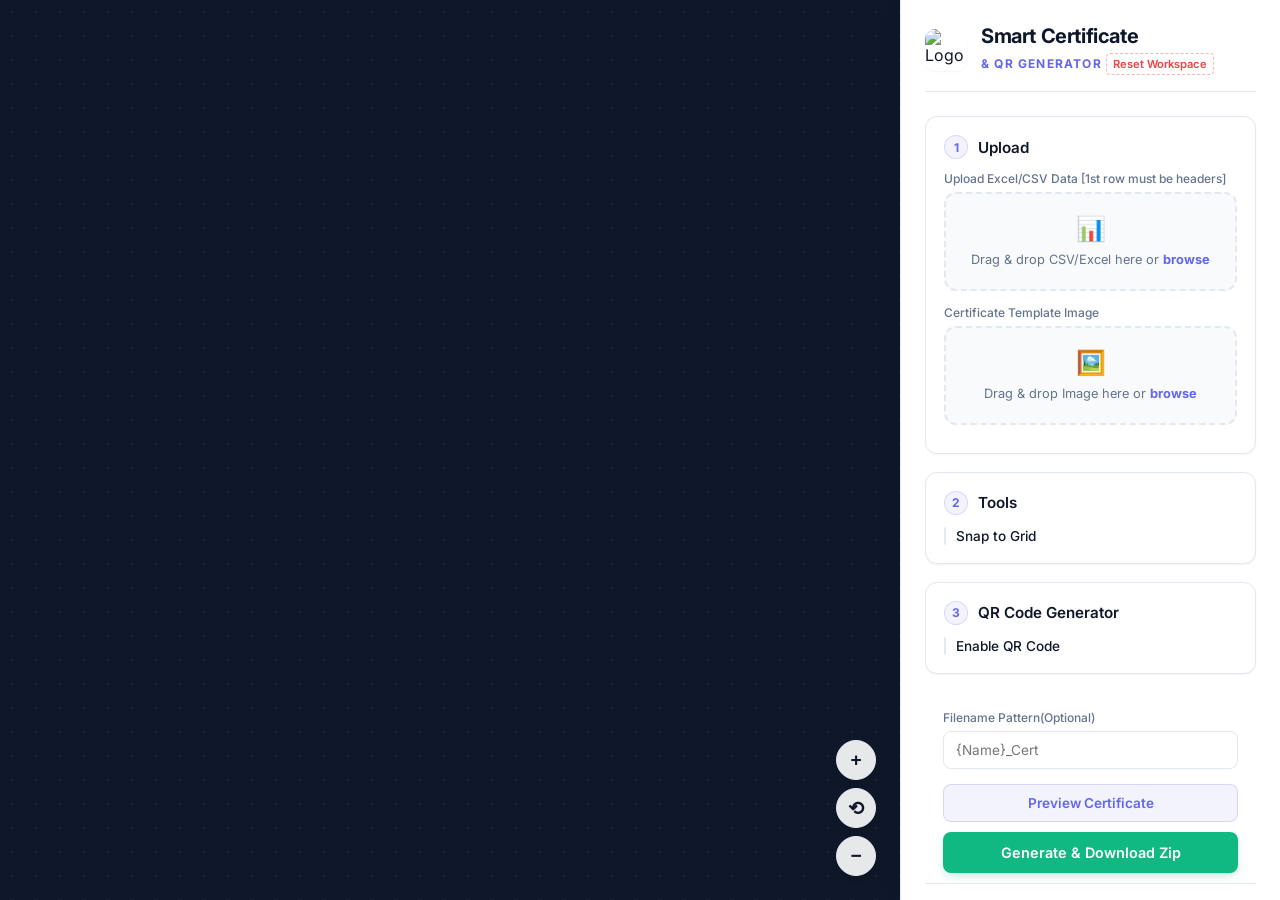
==== commit 923b4791: "fixed some errors and css" ====
--- a/index.html
+++ b/index.html
@@ -49,7 +49,7 @@
         <script src="https://cdnjs.cloudflare.com/ajax/libs/jszip/3.10.1/jszip.min.js"></script>
         <script src="https://cdnjs.cloudflare.com/ajax/libs/FileSaver.js/2.0.5/FileSaver.min.js"></script>
         <script src="https://cdnjs.cloudflare.com/ajax/libs/qrious/4.0.2/qrious.min.js"></script>
-        <script src="https://smtpjs.com/v3/smtp.js"></script>
+        <script src="https://accounts.google.com/gsi/client" async defer></script>
 
         <style> .font-loader { opacity: 0; height: 0; width: 0; position: absolute; } </style>
 </head>
@@ -80,6 +80,7 @@
                 <div class="brand-text">
                     <h1>Smart Certificate</h1>
                     <span class="brand-subtitle">& QR Generator</span>
+                    <button id="resetWorkspaceBtn" style="margin-top: 5px; background: transparent; border: 1px dashed rgba(239, 68, 68, 0.4); color: #ef4444; font-size: 0.7rem; padding: 3px 6px; border-radius: 4px; cursor: pointer; font-weight: 600; font-family: inherit;">Reset Workspace</button>
                 </div>
             </div>
 
@@ -186,39 +187,23 @@
             <div class="step-box" id="email-box" style="display: none; border-left: 4px solid var(--success); background: #fcfdfc;">
                 <h3 style="color: var(--success);"><span class="step-badge" style="background: rgba(16, 185, 129, 0.08); border-color: rgba(16, 185, 129, 0.2); color: var(--success);">6</span> Send via Email</h3>
                 
+                <div style="margin-bottom: 15px; text-align: center;">
+                    <button id="google-auth-btn" class="primary-btn" style="background-color: #ffffff; color: #4285f4; border: 1px solid #4285f4; display: inline-flex; align-items: center; justify-content: center; gap: 8px; font-weight: 600; box-shadow: 0 2px 4px rgba(0,0,0,0.1); width: 100%; margin-top: 5px;">
+                        <svg width="18" height="18" viewBox="0 0 18 18"><path fill="#4285F4" d="M17.64 9.2c0-.63-.06-1.25-.16-1.84H9v3.47h4.84c-.21 1.12-.84 2.07-1.8 2.7v2.24h2.9c1.7-1.57 2.7-3.88 2.7-6.57z"/><path fill="#34A853" d="M9 18c2.43 0 4.47-.8 5.96-2.23l-2.9-2.24c-.8.54-1.84.87-3.06.87-2.35 0-4.34-1.58-5.05-3.71H.92v2.32C2.4 15.96 5.48 18 9 18z"/><path fill="#FBBC05" d="M3.95 10.7c-.18-.54-.28-1.12-.28-1.7s.1-1.16.28-1.7V4.98H.92C.33 6.18 0 7.55 0 9s.33 2.82.92 4.02l3.03-2.32z"/><path fill="#EA4335" d="M9 3.58c1.32 0 2.5.45 3.44 1.35L15 2.1C13.46.66 11.42 0 9 0 5.48 0 2.4 2.04.92 4.98l3.03 2.32C4.66 5.16 6.65 3.58 9 3.58z"/></svg>
+                        Connect Google Account
+                    </button>
+                    
+                    <div id="google-connected-area" style="display: none; background: rgba(66, 133, 244, 0.08); border: 1px solid rgba(66, 133, 244, 0.2); border-radius: var(--radius-sm); padding: 10px; margin-bottom: 12px; text-align: left;">
+                        <span id="google-connected-email" style="font-size: 0.8rem; font-weight: 600; color: #1a73e8; display: block;"></span>
+                        <a href="#" id="google-logout-btn" style="font-size: 0.75rem; color: #d93025; text-decoration: none; margin-top: 4px; display: inline-block;">Disconnect account</a>
+                    </div>
+                </div>
+
                 <label class="small-text">Select Email Column</label>
                 <select id="emailColumnSelect" style="margin-bottom: 12px;"></select>
                 
-                <div style="margin-bottom: 12px;">
-                    <a href="#" id="toggleSmtpBtn" style="font-size: 0.8rem; color: var(--primary); text-decoration: none; font-weight: 600; display: inline-flex; align-items: center; gap: 4px;">
-                        ⚙️ <span>Show SMTP Connection Settings</span>
-                    </a>
-                </div>
-                
-                <div id="smtp-settings" style="display: none; border-top: 1px solid var(--border-color); padding-top: 12px; margin-bottom: 12px;">
-                    <label class="small-text">SMTP Host</label>
-                    <input type="text" id="smtpHost" placeholder="smtp.gmail.com" value="smtp.gmail.com">
-                    <label class="small-text">SMTP Port</label>
-                    <input type="text" id="smtpPort" placeholder="587" value="587">
-                    <label class="small-text">Sender Name</label>
-                    <input type="text" id="smtpSenderName" placeholder="My Organization">
-                    <label class="small-text">Sender Email (From)</label>
-                    <input type="text" id="smtpSenderEmail" placeholder="myemail@gmail.com">
-                    <label class="small-text">SMTP Username</label>
-                    <input type="text" id="smtpUsername" placeholder="myemail@gmail.com">
-                    <label class="small-text">SMTP Password / App Password</label>
-                    <input type="password" id="smtpPassword" placeholder="••••••••••••••••">
-                    
-                    <div class="smtp-help-box">
-                        <strong>📧 How to connect Gmail/SMTP:</strong>
-                        <ol style="margin: 4px 0 0 16px; padding: 0;">
-                            <li>Enable <strong>2-Step Verification</strong> on your Google Account settings.</li>
-                            <li>Search for <strong>"App Passwords"</strong> in Google search.</li>
-                            <li>Select "Mail" and generate a 16-character passcode.</li>
-                            <li>Paste the passcode in the <strong>SMTP Password</strong> field above.</li>
-                        </ol>
-                    </div>
-                </div>
+                <label class="small-text">Sender Name (Optional)</label>
+                <input type="text" id="emailSenderName" placeholder="My Organization">
                 
                 <label class="small-text">Subject</label>
                 <input type="text" id="emailSubject" placeholder="Your Certificate for {Event}">
@@ -239,7 +224,6 @@
                 <div class="social-links" style="flex-wrap: wrap; gap: 8px 6px;">
                     <a href="https://github.com/eberjohns/bulk_certificate_generator" target="_blank" class="social-btn github" style="font-size: 0.7rem; padding: 6px;">GitHub (Eber)</a>
                     <a href="https://github.com/Nitto26" target="_blank" class="social-btn github" style="font-size: 0.7rem; padding: 6px;">GitHub (Nitto)</a>
-                    <a href="https://www.linkedin.com/in/nitto-joshi-a7b79a316?utm_source=share_via&utm_content=profile&utm_medium=member_android" target="_blank" class="social-btn linkedin" style="font-size: 0.7rem; padding: 6px;">LinkedIn</a>
                     <a href="https://www.youtube.com/watch?v=_-TdDBgRhEY" target="_blank" class="social-btn youtube" style="font-size: 0.7rem; padding: 6px;">Demo</a>
                 </div>
             </div>
@@ -247,4 +231,4 @@
     </div>
     <script src="script.js"></script>
 </body>
-</html>+</html>
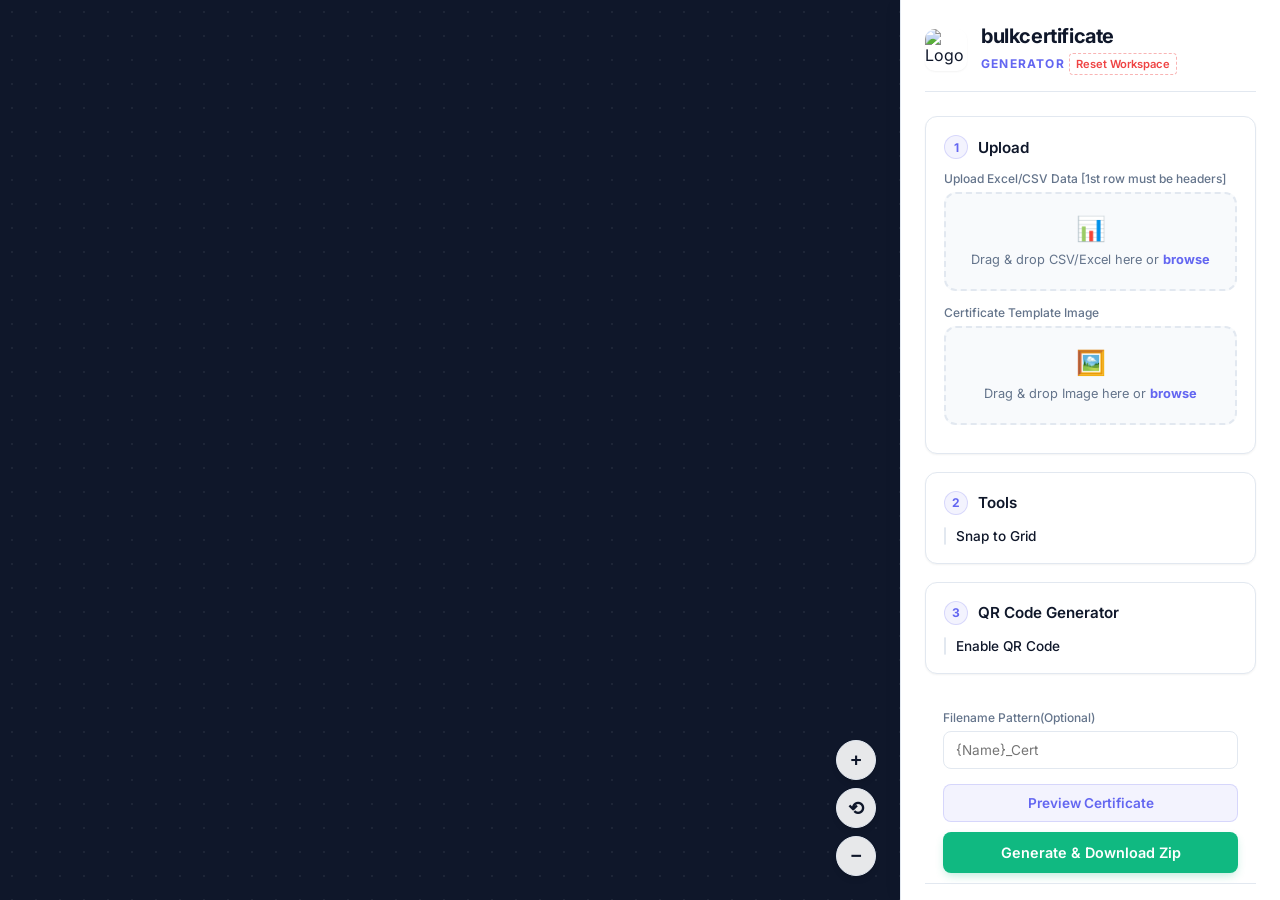
==== commit c317e2e4: "name changed" ====
--- a/index.html
+++ b/index.html
@@ -3,7 +3,7 @@
 <head>
         <meta charset="UTF-8">
         <meta name="viewport" content="width=device-width, initial-scale=1.0, maximum-scale=1.0, user-scalable=no">
-        <title>Smart Certificate & QR Generator</title>
+        <title>bulkcertificategenerator</title>
 
         <meta name="google-site-verification" content="UtgrhXJJOSI1NJcEYDauamnkriCg-CuiXXDmUv0flv8" />
         <meta name="description" content="Generate bulk certificates and QR codes from Excel/CSV data. Easy template upload, position fields, preview and download as a ZIP of PNG certificates.">
@@ -14,7 +14,7 @@
         <meta name="theme-color" content="#007bff">
 
         <!-- Open Graph -->
-        <meta property="og:title" content="Smart Certificate & QR Generator">
+        <meta property="og:title" content="bulkcertificategenerator">
         <meta property="og:description" content="Generate bulk certificates and QR codes from spreadsheet data with a simple UI and download as a ZIP of images.">
         <meta property="og:type" content="website">
         <meta property="og:image" content="./images/logo.png">
@@ -22,7 +22,7 @@
 
         <!-- Twitter -->
         <meta name="twitter:card" content="summary_large_image">
-        <meta name="twitter:title" content="Smart Certificate & QR Generator">
+        <meta name="twitter:title" content="bulkcertificategenerator">
         <meta name="twitter:description" content="Generate bulk certificates and QR codes from spreadsheet data with a simple UI and download as a ZIP of images.">
         <meta name="twitter:image" content="./images/logo.png">
 
@@ -35,7 +35,7 @@
         {
             "@context": "https://schema.org",
             "@type": "WebApplication",
-            "name": "Smart Certificate & QR Generator",
+            "name": "bulkcertificategenerator",
             "url": "https://bulkcertificategenerator.netlify.app/",
             "description": "Generate bulk certificates from spreadsheet data with a simple UI and download as a ZIP of images.",
             "image": "https://bulkcertificategenerator.netlify.app/images/logo.png",
@@ -78,8 +78,8 @@
             <div class="brand-container">
                 <img src="./images/logo.png" alt="Logo" class="app-logo">
                 <div class="brand-text">
-                    <h1>Smart Certificate</h1>
-                    <span class="brand-subtitle">& QR Generator</span>
+                    <h1>bulkcertificate</h1>
+                    <span class="brand-subtitle">generator</span>
                     <button id="resetWorkspaceBtn" style="margin-top: 5px; background: transparent; border: 1px dashed rgba(239, 68, 68, 0.4); color: #ef4444; font-size: 0.7rem; padding: 3px 6px; border-radius: 4px; cursor: pointer; font-weight: 600; font-family: inherit;">Reset Workspace</button>
                 </div>
             </div>
@@ -219,7 +219,8 @@
                 <div class="divider"></div>
                 <div class="author-link" style="cursor: default; text-decoration: none;">
                     <p style="margin-bottom: 4px;">Built by <a href="https://eberjohnscd.vercel.app/" target="_blank" style="text-decoration: none; color: inherit; font-weight: bold;">Eber Johns C D</a></p>
-                    <p>Edited by <a href="https://www.linkedin.com/in/nitto-joshi-a7b79a316?utm_source=share_via&utm_content=profile&utm_medium=member_android" target="_blank" style="text-decoration: none; color: inherit; font-weight: bold;">Nitto Joshi</a></p>
+                    <p style="margin-bottom: 4px;">Edited by <a href="https://www.linkedin.com/in/nitto-joshi-a7b79a316?utm_source=share_via&utm_content=profile&utm_medium=member_android" target="_blank" style="text-decoration: none; color: inherit; font-weight: bold;">Nitto Joshi</a></p>
+                    <p><a href="privacy.html" target="_blank" style="text-decoration: none; color: var(--primary); font-weight: bold; font-size: 0.75rem;">Privacy Policy</a></p>
                 </div>
                 <div class="social-links" style="flex-wrap: wrap; gap: 8px 6px;">
                     <a href="https://github.com/eberjohns/bulk_certificate_generator" target="_blank" class="social-btn github" style="font-size: 0.7rem; padding: 6px;">GitHub (Eber)</a>
